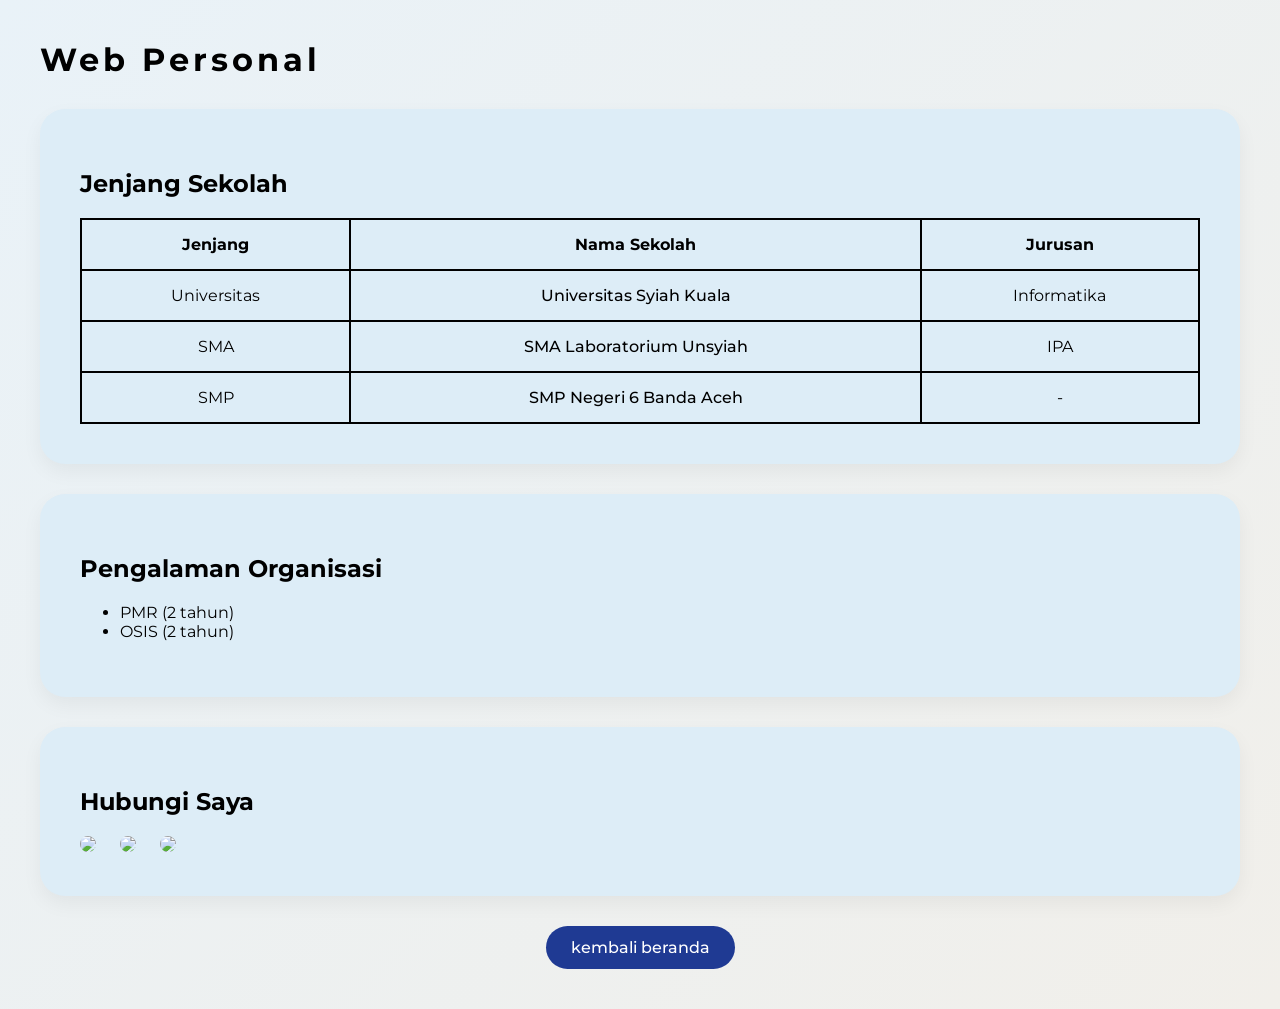
==== profil.html @ 1e01e025 "Add files via upload" ====
<!DOCTYPE html>
<html>
<head>
    <title>Profil</title>
    <link rel="stylesheet" href="style.css">
    <link rel="stylesheet" href="https://fonts.googleapis.com/css2?family=Montserrat:wght@400;600&display=swap">
</head>
<body>

<h1 class="title">Web Personal</h1>

<div class="card">
    <h2>Jenjang Sekolah</h2>

    <table>
        <tr>
            <th>Jenjang</th>
            <th>Nama Sekolah</th>
            <th>Jurusan</th>
        </tr>
        <tr>
            <td>Universitas</td>
            <td><a href="https://usk.ac.id/" target="_blank">
                Universitas Syiah Kuala
                </a></td>
            <td>Informatika</td>
        </tr>
        <tr>
            <td>SMA</td>
            <td><a href="https://labschoolunsyiah.sch.id/" target="_blank">
                SMA Laboratorium Unsyiah
                </a></td>
            <td>IPA</td>
        </tr>
        <tr>
            <td>SMP</td>
            <td><a href="https://smpn6bandaaceh.sch.id/" target="_blank">
                SMP Negeri 6 Banda Aceh
                </a></td>
            <td>-</td>
        </tr>
    </table>
</div>

<div class="card">
    <h2>Pengalaman Organisasi</h2>
    <ul>
        <li>PMR (2 tahun)</li>
        <li>OSIS (2 tahun)</li>
    </ul>
</div>

<div class="card">
    <h2>Hubungi Saya</h2>

    <div class="social">
        <a href="https://github.com/nailahafizha" target="_blank">
            <img src="github.png" class="icon">
        </a>

        <a href="https://instagram.com/nailahafizha" target="_blank">
            <img src="instagram.jpg" class="icon">
        </a>

        <a><img src="whatsapp.png" class="icon"></a>
    </div>
</div>

<div class="center">
    <a href="index.html" class="btn">kembali beranda</a>
</div>

</body>
</html>
---- style.css ----
body {
    background: linear-gradient(135deg, #e9f2f8, #F1EFEA);
    font-family: 'Montserrat', sans-serif;
    margin: 40px;
}
/* #e9f2f8 */
.title {
    font-size: 32px;
    letter-spacing: 4px;
}

.card {
    background-color: #ddedf7;
    padding: 40px;
    border-radius: 25px;
    margin: 30px 0;
    box-shadow: 0 8px 20px rgba(0,0,0,0.05);
}

.hero {
    display: flex;
    align-items: center;
    gap: 40px;
}

.hero-img {
    width: 300px;
    border-radius: 20px;
    box-shadow: 0 8px 20px rgba(0,0,0,0.05);
}

.hero-text h2 {
    font-size: 28px;
    letter-spacing: 2px;
}

.hero-text p {
    margin: 20px 0;
}

.btn {
    background-color: #1F3A93;
    color: white;
    padding: 12px 25px;
    border-radius: 25px;
    text-decoration: none;
    display: inline-block;
    transition: 0.3s ease;
}

.btn:hover {
    transform: scale(1.1);
    background-color: #2a459e;
}

table {
    width: 100%;
    border-collapse: collapse;
    margin-top: 20px;
}

th, td {
    border: 2px solid black;
    padding: 15px;
    text-align: center;
}

a {
    text-decoration: none;
    color: black;
    font-weight: 500;
}

a:hover {
    text-decoration: none;
    color: #7795f6;
}

ul {
    margin-top: 15px;
}

.social {
    margin-top: 20px;
}

.icon {
    width: 60px;
    margin-right: 20px;
    border-radius: 20px;
    transition: 0.3s ease;
}

.icon:hover {
    transform: scale(1.1);
}

.center {
    text-align: center;
    margin-top: 30px;
}
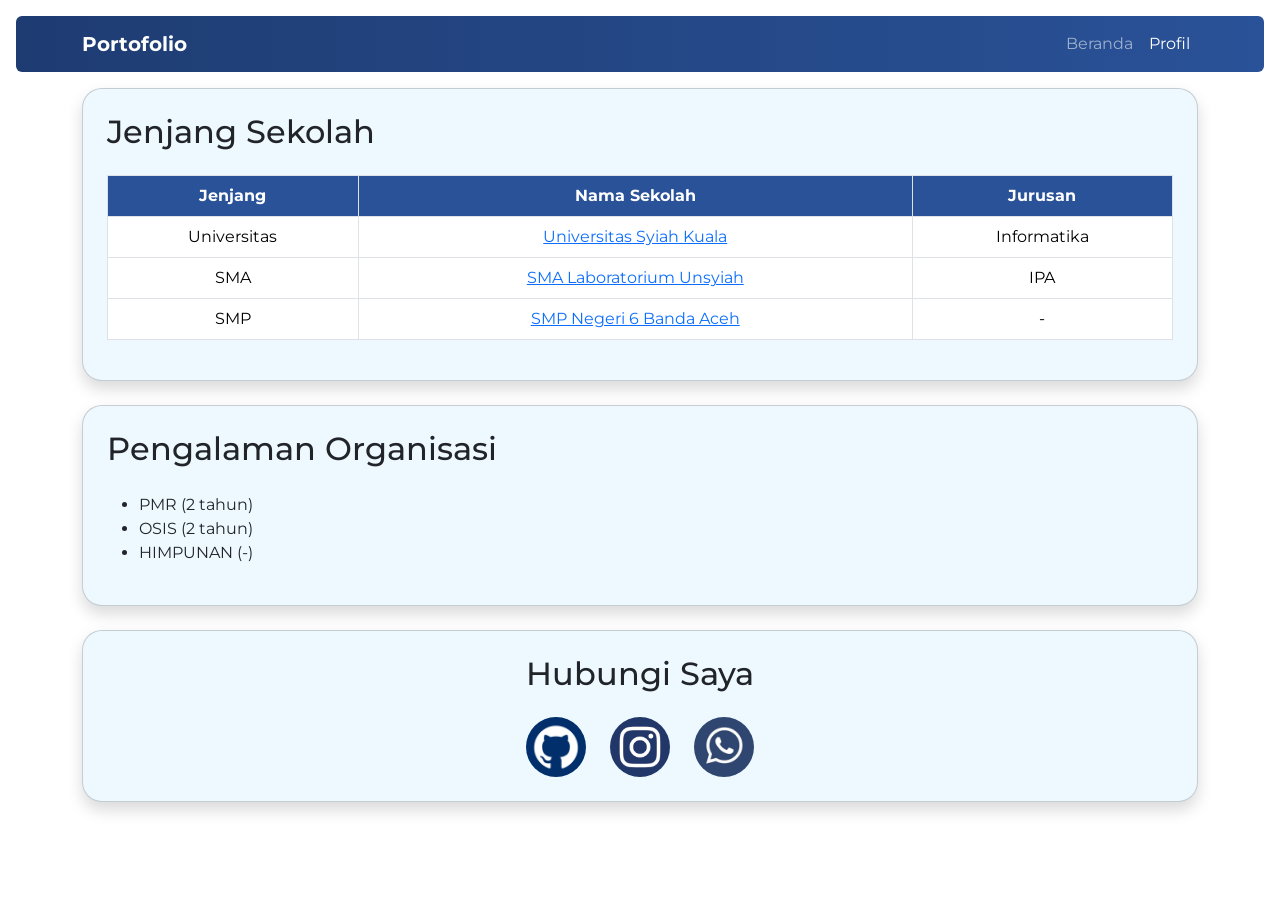
==== commit f8959132: "Add files via upload" ====
--- a/profil.html
+++ b/profil.html
@@ -1,74 +1,145 @@
 <!DOCTYPE html>
-<html>
+<html lang="en">
 <head>
     <title>Profil</title>
-    <link rel="stylesheet" href="style.css">
-    <link rel="stylesheet" href="https://fonts.googleapis.com/css2?family=Montserrat:wght@400;600&display=swap">
+
+    <link href="https://cdn.jsdelivr.net/npm/bootstrap@5.3.0/dist/css/bootstrap.min.css" rel="stylesheet">
+
+    <link href="https://fonts.googleapis.com/css2?family=Montserrat:wght@400;600&display=swap" rel="stylesheet">
+
+    <style>
+        :root {
+            --main-color: #eef9ff;
+        }
+
+        body {
+            font-family: 'Montserrat', sans-serif;
+            background: #ffffff;
+        }
+
+        .custom-navbar {
+            background: linear-gradient(90deg, #1e3c72, #2a5298);
+        }
+
+        .custom-card {
+            background-color: var(--main-color);
+            border-radius: 20px;
+            transition: 0.3s;
+        }
+
+        .custom-card:hover {
+            transform: translateY(-5px);
+        }
+
+        /* ICON EFFECT 🔥 */
+        .icon {
+            width: 60px;
+            border-radius: 50%;
+            transition: 0.3s;
+            cursor: pointer;
+        }
+
+        .icon:hover {
+            transform: scale(1.15);
+            box-shadow: 0 8px 20px rgba(0,0,0,0.2);
+        }
+
+        .icon:active {
+            transform: scale(0.9);
+        }
+
+        .table-header-blue th {
+        background-color: #2a5298;
+        color: white;
+        }
+    </style>
 </head>
 <body>
 
-<h1 class="title">Web Personal</h1>
+<nav class="navbar navbar-expand-lg navbar-dark custom-navbar m-3 rounded">
+  <div class="container">
+    <a class="navbar-brand fw-bold" href="#">Portofolio</a>
 
-<div class="card">
-    <h2>Jenjang Sekolah</h2>
+    <div class="collapse navbar-collapse">
+      <ul class="navbar-nav ms-auto">
+        <li class="nav-item">
+          <a class="nav-link" href="beranda.html">Beranda</a>
+        </li>
+        <li class="nav-item">
+          <a class="nav-link active" href="profil.html">Profil</a>
+        </li>
+      </ul>
+    </div>
+  </div>
+</nav>
 
-    <table>
-        <tr>
-            <th>Jenjang</th>
-            <th>Nama Sekolah</th>
-            <th>Jurusan</th>
-        </tr>
-        <tr>
-            <td>Universitas</td>
-            <td><a href="https://usk.ac.id/" target="_blank">
-                Universitas Syiah Kuala
-                </a></td>
-            <td>Informatika</td>
-        </tr>
-        <tr>
-            <td>SMA</td>
-            <td><a href="https://labschoolunsyiah.sch.id/" target="_blank">
-                SMA Laboratorium Unsyiah
-                </a></td>
-            <td>IPA</td>
-        </tr>
-        <tr>
-            <td>SMP</td>
-            <td><a href="https://smpn6bandaaceh.sch.id/" target="_blank">
-                SMP Negeri 6 Banda Aceh
-                </a></td>
-            <td>-</td>
-        </tr>
-    </table>
+<div class="container">
+
+    <!-- Pendidikan -->
+    <div class="card custom-card shadow p-4 mb-4">
+        <h2>Jenjang Sekolah</h2>
+
+        <table class="table table-bordered mt-3 text-center">
+            <thead class="table-header-blue">
+                <tr>
+                    <th>Jenjang</th>
+                    <th>Nama Sekolah</th>
+                    <th>Jurusan</th>
+                </tr>
+                <tr>
+                    <td>Universitas</td>
+                    <td><a href="https://usk.ac.id/" target="_blank">
+                        Universitas Syiah Kuala
+                        </a></td>
+                    <td>Informatika</td>
+                </tr>
+                <tr>
+                    <td>SMA</td>
+                    <td><a href="https://labschoolunsyiah.sch.id/" target="_blank">
+                        SMA Laboratorium Unsyiah
+                        </a></td>
+                    <td>IPA</td>
+                </tr>
+                <tr>
+                    <td>SMP</td>
+                    <td><a href="https://smpn6bandaaceh.sch.id/" target="_blank">
+                        SMP Negeri 6 Banda Aceh
+                        </a></td>
+                    <td>-</td>
+                </tr>
+            </tbody>
+        </table>
+    </div>
+
+    <!-- Organisasi -->
+    <div class="card custom-card shadow p-4 mb-4">
+        <h2>Pengalaman Organisasi</h2>
+        <ul class="mt-3">
+            <li>PMR (2 tahun)</li>
+            <li>OSIS (2 tahun)</li>
+            <li>HIMPUNAN (-)</li>
+        </ul>
+    </div>
+
+    <!-- Sosial -->
+    <div class="card custom-card shadow p-4 text-center">
+        <h2>Hubungi Saya</h2>
+
+        <div class="mt-3 d-flex justify-content-center gap-4">
+            <a href="https://github.com/nailahafizha" target="_blank">
+                <img src="github.jpeg" class="icon">
+            </a>
+
+            <a href="https://instagram.com/nailahafizha" target="_blank">
+                <img src="instagram.jpeg" class="icon">
+            </a>
+
+            <img src="whatsapp.jpeg" class="icon">
+        </div>
+    </div>
+
 </div>
 
-<div class="card">
-    <h2>Pengalaman Organisasi</h2>
-    <ul>
-        <li>PMR (2 tahun)</li>
-        <li>OSIS (2 tahun)</li>
-    </ul>
-</div>
-
-<div class="card">
-    <h2>Hubungi Saya</h2>
-
-    <div class="social">
-        <a href="https://github.com/nailahafizha" target="_blank">
-            <img src="github.png" class="icon">
-        </a>
-
-        <a href="https://instagram.com/nailahafizha" target="_blank">
-            <img src="instagram.jpg" class="icon">
-        </a>
-
-        <a><img src="whatsapp.png" class="icon"></a>
-    </div>
-</div>
-
-<div class="center">
-    <a href="index.html" class="btn">kembali beranda</a>
-</div>
-
+<script src="https://cdn.jsdelivr.net/npm/bootstrap@5.3.0/dist/js/bootstrap.bundle.min.js"></script>
 </body>
 </html>
